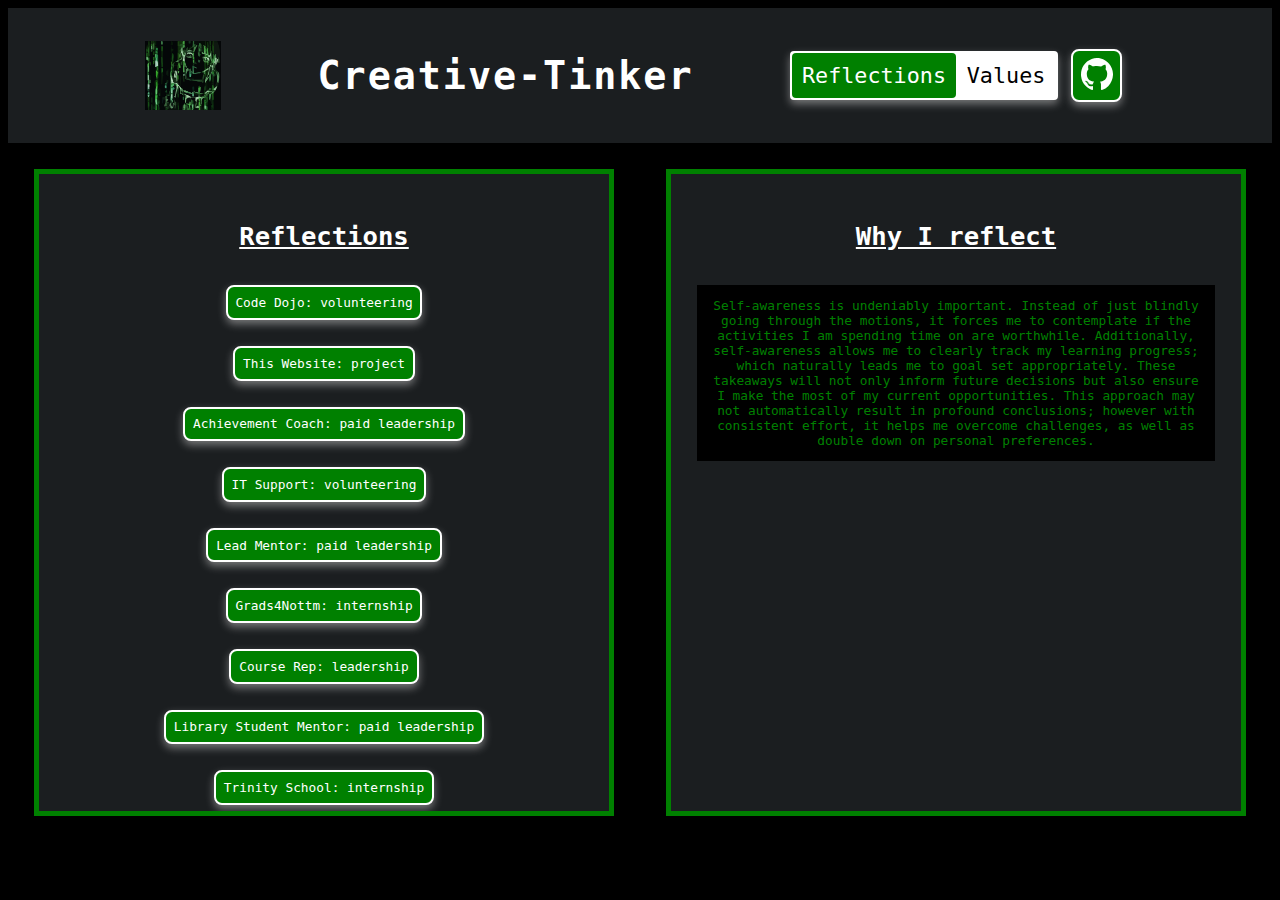
==== index.html @ fdda2aa8 "Initial commit" ====
<!DOCTYPE html>
<html lang="en">

<head>
    <meta charset="UTF-8">
    <meta http-equiv="X-UA-Compatible" content="IE=edge">
    <meta name="viewport" content="width=device-width, initial-scale=1.0">
    <link rel="stylesheet" href="css/styles.css">
    <title id="favicon"> Reflections </title> <!-- use id attribute to manipulate text with javascript-->
    <link rel="icon" type="img/svg" href="img/profile.svg" />
    <script defer src="js/index.js"></script>
</head>

<body>

    <header class="header">
        <img src="img/profile.svg" alt="internetslave logo" style="width: clamp(4vw,6vw,7vw);"></style> </img>
        <h1> Creative-Tinker </h1>

        <nav class="header-btns">

            <span id="toggle-btn">
                <input id="toggle-on" class="toggle toggle-left" name="toggle" value="Reflections" type="radio" checked><!--
                 --><label for="toggle-on" class="btn">Reflections</label><!--
                 --><input id="toggle-off" class="toggle toggle-right" name="toggle" value="Values" type="radio"><!--
                 --><label for="toggle-off" class="btn">Values</label></span>

            <a href="https://github.com/xX-0I0-Xx"> <img src="img/github-icon.svg" alt="github icon"
                    style="width: clamp(2vw,2.5vw,3vw);"></style> </a>
        </nav>
    </header>

    <main>
        <article class="vertical-flex-container">

            <section class="column">
                <h2 id="col-head-2"> Reflections </h2>

                <nav class="reflection-btns">
                    <a href="reflection-subpages/code-dojo.html"> </span> Code Dojo: volunteering </a>
                    <a href="reflection-subpages/this-website.html"> This Website: project</a>
                    <a href="reflection-subpages/achievement.html">Achievement Coach: paid leadership</a>
                    <a href="reflection-subpages/it-support.html">IT Support: volunteering</a>
                    <a href="reflection-subpages/lead-mentor.html"> Lead Mentor: paid leadership</a>
                    <a href="reflection-subpages/grads4nottm.html"> Grads4Nottm: internship</a>
                    <a href="reflection-subpages/course-rep.html">Course Rep: leadership</a>
                    <a href="reflection-subpages/library-mentor.html">Library Student Mentor: paid leadership</a>
                    <a href="reflection-subpages/trinity.html">Trinity School: internship</a>

                </nav>

                <nav class="tools-btns hide">
                    <!--hidden until toggle button is clicked then it replaces reflection btns-->
                    <a href="tools-subpages/arch.html"> Arch: laptop OS </a>
                    <a href="tools-subpages/graphene.html"> Graphene: mobile OS </a>
                    <a href="tools-subpages/monero.html"> Monero: cryptocurrency </a>
                    <a href="tools-subpages/pi-hole.html"> Pi-hole: adblocker </a>
                </nav>
            </section>


            <section class="column">
                <h2 id="col-head-1"> Why I reflect </h2>

                <p id="justification-para"> Self-awareness is undeniably important. Instead of just blindly going
                    through the motions, it forces me to contemplate if the activities I am spending time on are
                    worthwhile. Additionally, self-awareness allows me to clearly track my learning progress; which
                    naturally leads me to goal set appropriately. These takeaways will not only inform future decisions
                    but also ensure I make the most of my current opportunities. This approach may not automatically
                    result in profound conclusions; however with consistent effort, it helps me overcome challenges, as
                    well as double down on personal preferences.</p>
            </section>


        </article>
    </main>

</body>

</html>
---- css/styles.css ----
:root {
  /* applies to the entire thing, overrides everything*/
  background-color: black;
  font-family: monospace;
}

.body {
  /* parent container */
  display: flex;
  flex-direction: column;
  min-height: 100vh;
  /* layout takes full height of viewport screen */
  min-width: 100vw;
}

.header {
  /* nested flex container*/
  display: flex;
  justify-content: center;
  align-items: center;
  height: 15vh;
  /* layout fits on one page - no scrolling necessary*/
  width: 100%;
  background-color: #1b1e20;
}

.header a {
  /* logo image for subpages linking back to index.html*/
  border-radius: 8px;
  padding: 0.1rem;
  border: 2px solid white;
  border-width: 2px;
  box-shadow: 0 4px 8px 0 rgb(249, 247, 247);
  transition-duration: 0.4s;
  cursor: pointer;
}

.header > a:hover {
  background-color: rgba(255, 255, 255, 0.8);
  opacity: 0.4;
}

.header-btns {
  display: flex;
  align-items: center;
}

.header h1 {
  /* subpage heading (no typing effect) */
  color: white;
  font-size: clamp(0.5em, 3vw, 5rem);
  letter-spacing: 0.15rem;
  margin: 7.6%;
}

/* STYLING REFLECTIONS/VALUES BUTTON */
#toggle-btn {
  padding-top: 0.8rem;
  padding-bottom: 0.8rem;
  background: white;
  font-size: clamp(0.7rem, 1.7vw, 2rem);
  border-radius: 4px;
  border: 2px solid white;
  border-width: 2px;
  box-shadow: 0 4px 8px 0 rgba(249, 247, 247, 0.414);
  transition-duration: 0.4s;
  cursor: pointer;
}

input[type="radio"].toggle {
  display: none;
}

input[type="radio"].toggle + label {
  cursor: pointer;
  padding: 0.8rem;
  border-radius: 4px;
}

input[type="radio"].toggle + label:hover {
  color: green;
}

input[type="radio"].toggle:checked + label {
  cursor: default;
  color: black;
  transition: color 200ms;
}

input[type="radio"].toggle:checked + label {
  background: green;
  color: white;
}

/* STYLING THE REST OF THE BUTTONS */
.reflection-btns,
.tools-btns {
  display: flex;
  flex-direction: column;
  align-items: center;
}

.subpage-btns {
  display: flex;
  flex-direction: row;
  align-items: center;
}

.header-btns > a,
.reflection-btns > a,
.tools-btns > a,
.dropdown-content > a,
#drop-btn,
.subpage-btns > btn {
  font-family: monospace;
  background-color: green;
  color: white;
  text-align: center;
  text-decoration: none;
  gap: 2.5rem;
  margin: 1rem;

  padding: 0.6rem;
  border-radius: 8px;
  border: 2px solid white;
  border-width: 2px;
  box-shadow: 0 4px 8px 0 rgba(249, 247, 247, 0.414);
  transition-duration: 0.4s;
  cursor: pointer;
}

.header-btns > a:hover,
.reflection-btns > a:hover,
.tools-btns > a:hover,
.dropdown-content > a:hover,
.subpage-btns > btn:hover {
  background-color: rgba(0, 0, 0, 0.8);
}

.reflection-btns > a,
.tool-btns > a,
.subpage-btns > btn {
  font-size: clamp(0.5rem, 1vw, 2rem);
  /* rem - relative to browser based fontsize*/
}

.header-btns > a,
#drop-btn {
  font-size: clamp(0.2rem, 1vw, 2rem);
}

.hide {
  display: none;
  /* hiding irrelevant buttons that aren't associated with toggle*/
}

/* STYLING FLEXBOX COLUMNS */
.vertical-flex-container {
  /*parent flex for main content */
  display: flex;
  justify-content: center;
}

.column {
  /* child of vertical flex container */
  display: flex;
  flex-direction: column;
  width: 100%;
  height: 65vh;
  padding: 2rem;
  font-size: clamp(0.8rem, 1vw, 2rem);
  background-color: #1b1e20;
  border: green solid 5px;
  margin: 2rem;
  /* spaces it away from header */
  overflow: auto;
  align-items: center;
}

.column h2 {
  font-size: clamp(1rem, 2vw, 3rem);
  color: white;
  text-decoration: underline;
  text-align: center;
}

.column p {
  /* justification paragraph for why I reflect */
  background-color: black;
  color: green;
  text-align: center;
  flex-wrap: nowrap;
  padding: 1rem;
  flex-shrink: 0;
  overflow: auto;
  font-size: clamp(0.5rem, 1vw, 3rem);
}

/* STYLING SUBPAGE DROPDOWN BUTTON*/
.dropdown {
  position: relative;
  display: inline-block;
}

.dropdown-content {
  display: none;
  position: absolute;
  background-color: #1b1e20;
  z-index: 1;
  min-width: 90%;
}

.dropdown-content a {
  display: block;
  font-size: clamp(0.2rem, 1vw, 2rem);
}

.dropdown:hover .dropdown-content {
  display: block;
}

/* MAKES BUTTONS LINE VERTICALLY */
@media only screen and (max-width: 1000px) {
  .subpage-btns {
    flex-direction: column;
    /* change it from row to column */
  }

  .subpage-btns > column {
    padding: 0px 0px 0px 0px;
    margin: 0px;
    margin-bottom: 20px !important;
  }
}

.align-bottom {
  align-self: flex-end !important;
}

/* MODAL */
#myImg {
  cursor: pointer;
  transition: 0.3s;
}

#myImg:hover {
  /* makes it obvious you can click on it*/
  opacity: 0.2;
}

.modal {
  /* background*/
  display: none;
  position: fixed;
  z-index: 1;
  padding-top: 2rem;
  left: 0;
  top: 0;
  width: 100%;
  height: 100%;
  overflow: auto;
  background-color: rgb(0, 0, 0, 0.9);
  /* colour outside of modal - can still see subpage*/
}

.modal-content {
  /* image */
  margin: auto;
  display: block;
  width: 80%;
  max-width: 50%;

  border: 0.5rem solid green;
}

#caption {
  margin: auto;
  display: block;
  width: 80%;
  font-weight: bold;
  text-align: center;
  font-size: clamp(0.5em, 2vw, 5rem);
  color: white;
  padding: 1rem;
  height: 20%;
}

.modal-content,
#caption {
  /* animation*/
  -webkit-animation-name: zoom;
  -webkit-animation-duration: 0.6s;
  animation-name: zoom;
  animation-duration: 0.6s;
}

@-webkit-keyframes zoom {
  from {
    -webkit-transform: scale(0);
  }

  to {
    -webkit-transform: scale(1);
  }
}

@keyframes zoom {
  from {
    transform: scale(0);
  }

  to {
    transform: scale(1);
  }
}

.close {
  /* x button*/
  position: absolute;
  top: 15px;
  right: 35px;
  color: white;
  font-size: clamp(0.5em, 3vw, 5rem);
  font-weight: bold;
  transition: 0.3s;
}

.close:hover,
.close:focus {
  color: white;
  text-decoration: none;
  cursor: pointer;
}

@media only screen and (max-width: 700px) {
  .modal-content {
    width: 100%;
  }
}
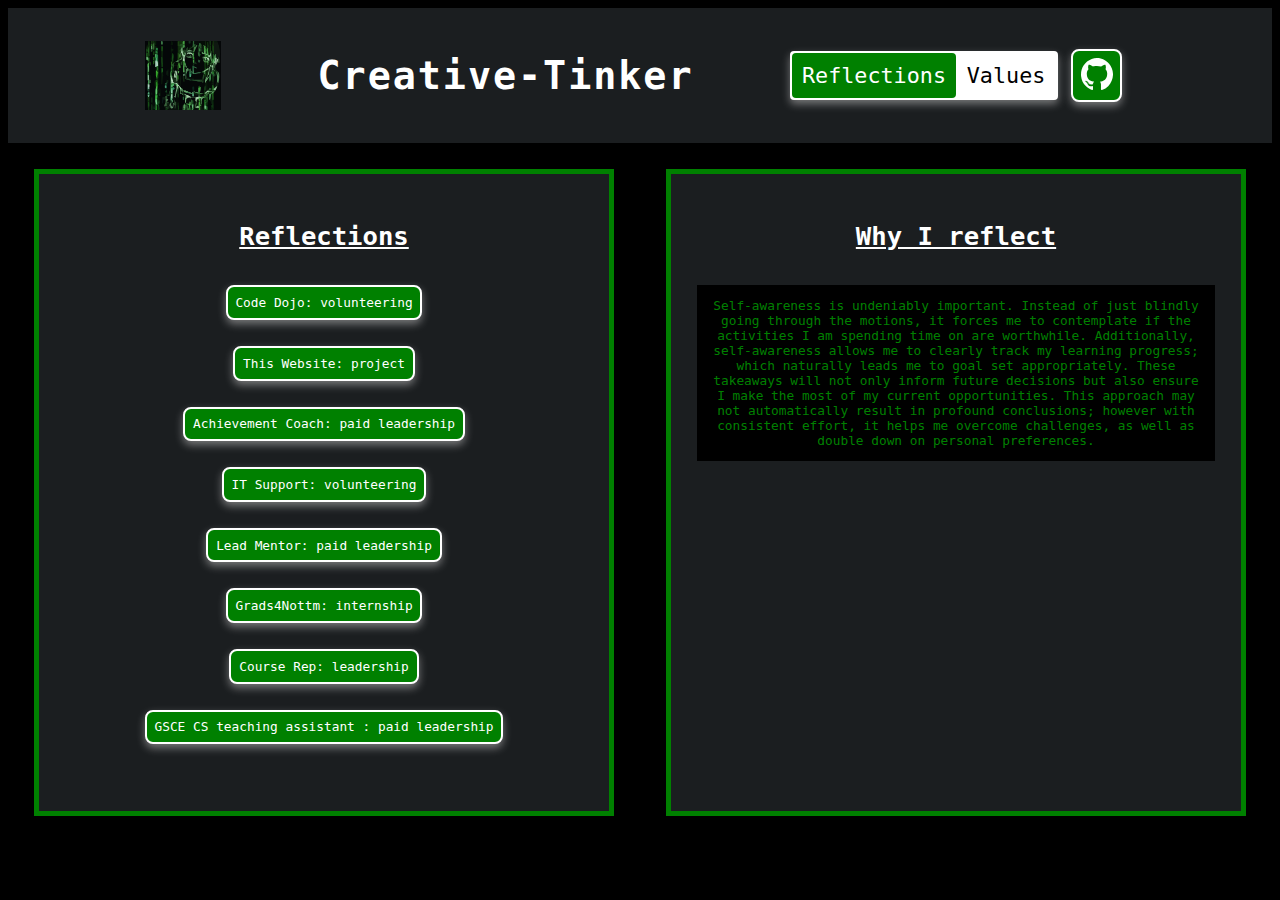
==== commit 2bc8d5f9: "Altering captions for images" ====
--- a/index.html
+++ b/index.html
@@ -25,7 +25,7 @@
                  --><input id="toggle-off" class="toggle toggle-right" name="toggle" value="Values" type="radio"><!--
                  --><label for="toggle-off" class="btn">Values</label></span>
 
-            <a href="https://github.com/xX-0I0-Xx"> <img src="img/github-icon.svg" alt="github icon"
+            <a href="https://github.com/Creative-Tinker"> <img src="img/github-icon.svg" alt="github icon"
                     style="width: clamp(2vw,2.5vw,3vw);"></style> </a>
         </nav>
     </header>
@@ -44,8 +44,7 @@
                     <a href="reflection-subpages/lead-mentor.html"> Lead Mentor: paid leadership</a>
                     <a href="reflection-subpages/grads4nottm.html"> Grads4Nottm: internship</a>
                     <a href="reflection-subpages/course-rep.html">Course Rep: leadership</a>
-                    <a href="reflection-subpages/library-mentor.html">Library Student Mentor: paid leadership</a>
-                    <a href="reflection-subpages/trinity.html">Trinity School: internship</a>
+                    <a href="reflection-subpages/trinity.html"> GSCE CS teaching assistant : paid leadership </a>
 
                 </nav>
 
